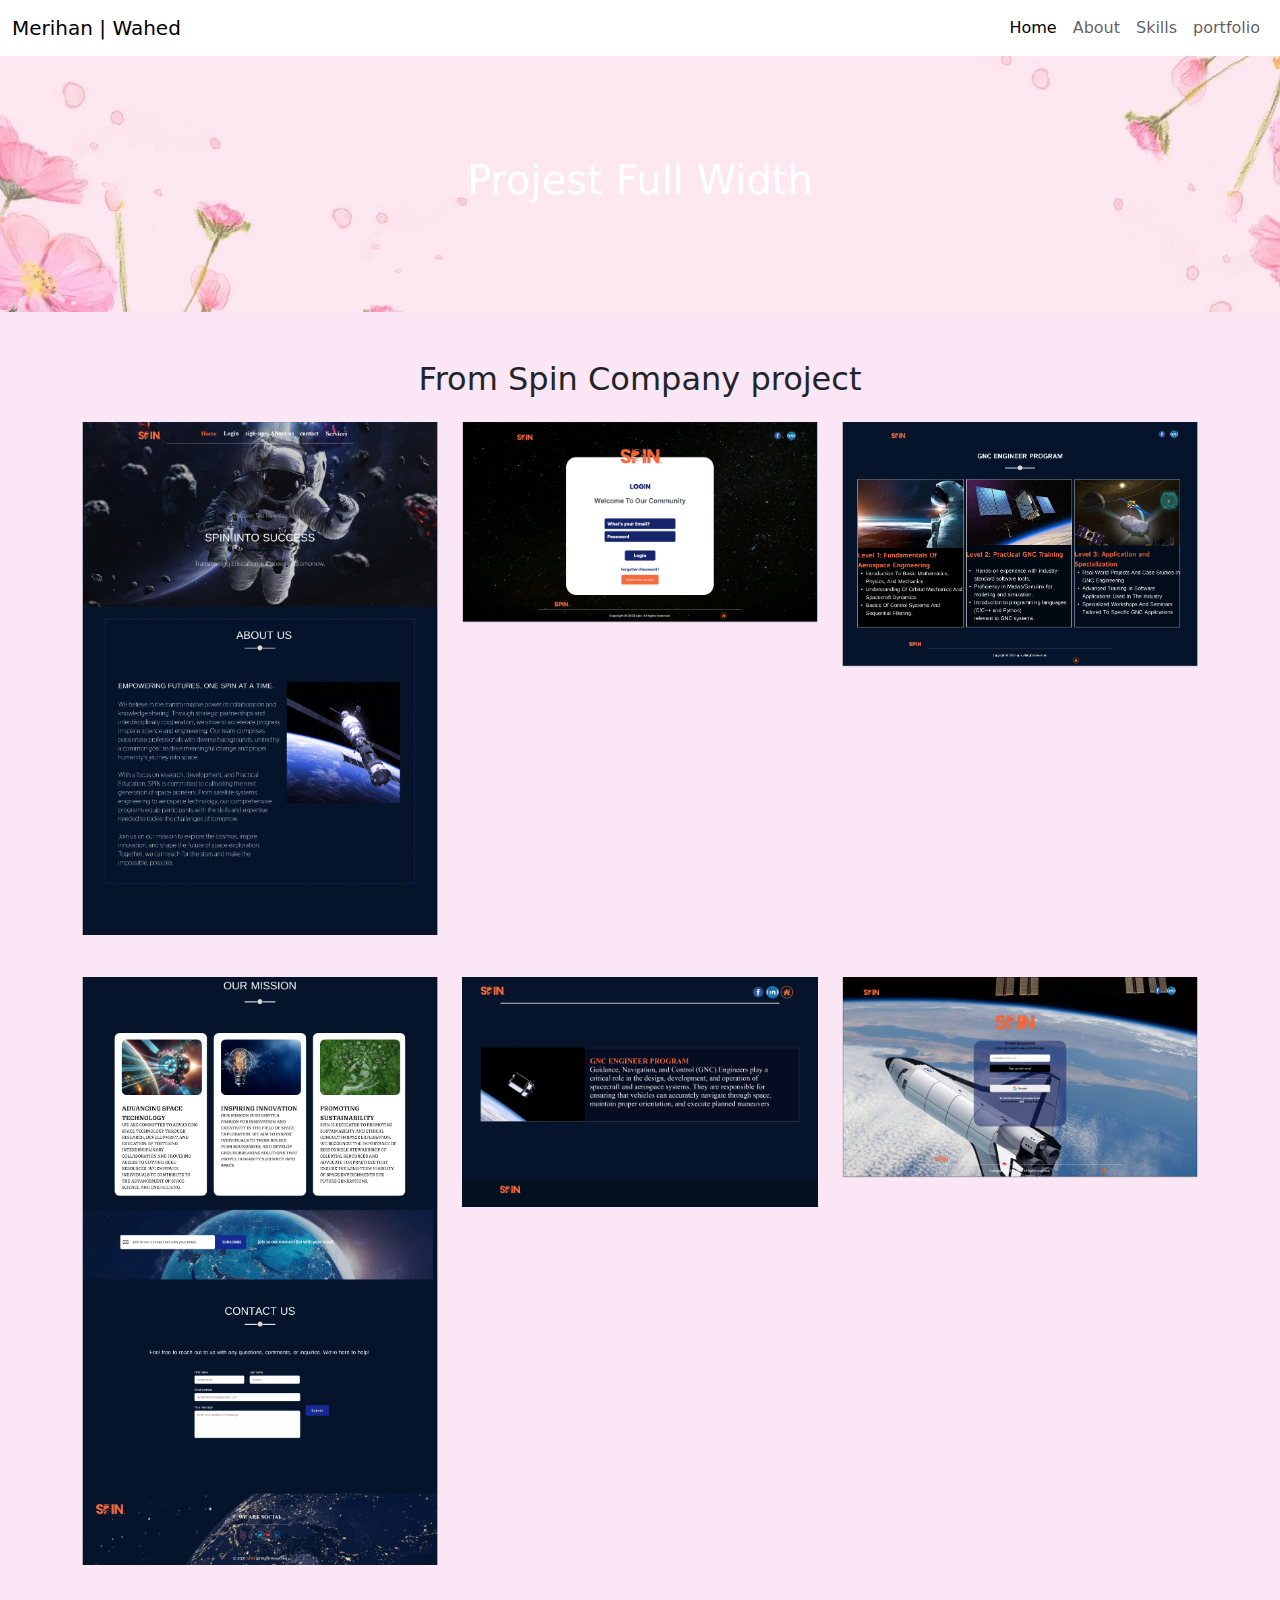
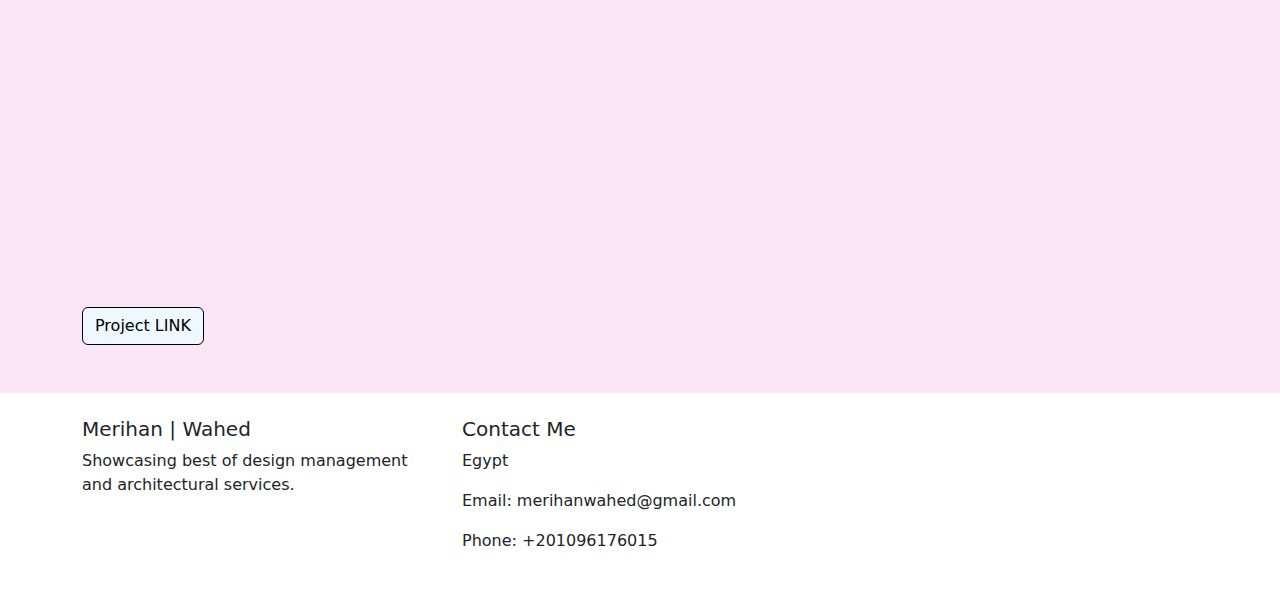
==== pro1.html @ 18222e1d "work experience update" ====
<!DOCTYPE html>
<html lang="en">
<head>
    <meta charset="UTF-8">
    <meta name="viewport" content="width=device-width, initial-scale=1.0">
    <link href="./css/bootstrap.min.css" rel="stylesheet" >
    <link href="./style/pro1.css" rel="stylesheet">
    <title>MERIHAN'S SITE</title>
</head>
<body style="background-color: #FAE6F5;">
    

 <!-- Navbar -->
 <nav class="navbar navbar-expand-lg  bg-brand">
    <div class="container-fluid">
        <a class="navbar-brand" href="#">Merihan  |  Wahed</a>
        <button class="navbar-toggler" type="button" data-bs-toggle="collapse" data-bs-target="#navbarNav" aria-controls="navbarNav" aria-expanded="false" aria-label="Toggle navigation">
            <span class="navbar-toggler-icon"></span>
        </button>
        <div class="collapse navbar-collapse" id="navbarNav">
            <ul class="navbar-nav ms-auto">
                <li class="nav-item">
                    <a class="nav-link active" href="/portfolio.html">Home</a>
                </li>
                <li class="nav-item">
                    <a class="nav-link" href="#">About</a>
                </li>
                <li class="nav-item">
                    <a class="nav-link" href="#">Skills</a>
                </li>
                <li class="nav-item">
                    <a class="nav-link" href="#">portfolio</a>
                </li>
                
            </ul>
        </div>
    </div>
</nav>



<!-- Hero Section -->
<header class="hero-section">
    <div class="container">
        <h1 class="text-white">Projest Full Width</h1>
    </div>
</header>


 <!-- Gallery Section -->
 <section class="gallery py-5">
    <div class="container">
        <h2 class="text-center mb-4">From Spin Company project</h2>
        <div class="row g-4">
            <!-- Repeat this block for each image -->
            <div class="col-md-4">
                <img src="./image/spin_pro/home1.png" class="img-fluid" alt="Gallery Image">
            </div>
            <div class="col-md-4">
                <img src="./image/spin_pro/login_page.png" class="img-fluid" alt="Gallery Image">
            </div>
            <div class="col-md-4">
                <img src="./image/spin_pro/program_page.png" class="img-fluid" alt="Gallery Image">
            </div>
            <!-- End of image block -->
             <br>
        </div>
        <div class="row g-4  mt-18">
            <!-- Repeat this block for each image -->
            <div class="col-md-4">
                <img src="./image/spin_pro/home2.png" class="img-fluid" alt="Gallery Image">
            </div>
            <div class="col-md-4">
                <img src="./image/spin_pro/programs_page.png" class="img-fluid" alt="Gallery Image">
            </div>
            <div class="col-md-4">
                <img src="./image/spin_pro/signup_page.png" class="img-fluid" alt="Gallery Image">
            </div>
            <!-- End of image block -->
        </div>
        <div class="row g-4  mt-18">
            <div class="col-md-4">
                <a href="https://github.com/Meryhanwahed/Web_development/tree/61dfb2d883620c904fcfdd9067e31a8deb097acf/Front_end/Spin_project" class=" btn btn-primary " id="PRO-BTN">Project LINK</a>

            </div>
        </div>
    </div>
</section>

<!-- Footer -->
<footer class="bg-brand text-dark py-4">
    <div class="container">
        <div class="row">
            <div class="col-md-4">
                <h5>Merihan  |  Wahed</h5>
                <p>Showcasing best of design management and architectural services.</p>
            </div>
           
            <div class="col-md-4">
                <h5>Contact Me</h5>
                <p>Egypt</p>
                <p>Email: merihanwahed@gmail.com</p>
                <p>Phone: +201096176015</p>
            </div>
        </div>
    </div>
</footer>



<script src="https://cdn.jsdelivr.net/npm/bootstrap@5.3.0/dist/js/bootstrap.bundle.min.js"></script>







</body>
</html>
---- style/pro1.css ----
body{
    background-color: #FAE6F5;
}
.mt-18{
    margin-top: 18px;
}

.bg-brand{
    background-color: #fff;
    color: azure;
}




.hero-section {
    background-image: url('../image/PRO-BACKGROUND.webp');
    background-size: cover;
    background-position: center;
    padding: 100px 0;
    text-align: center;
}

.gallery img {
    transition: transform 0.2s ease-in-out;
}

.gallery img:hover {
    transform: scale(1.05);
}

#PRO-BTN {
    margin-top: 300px;
    background-color: aliceblue;
    color: #000;
    border-color: #000;
}
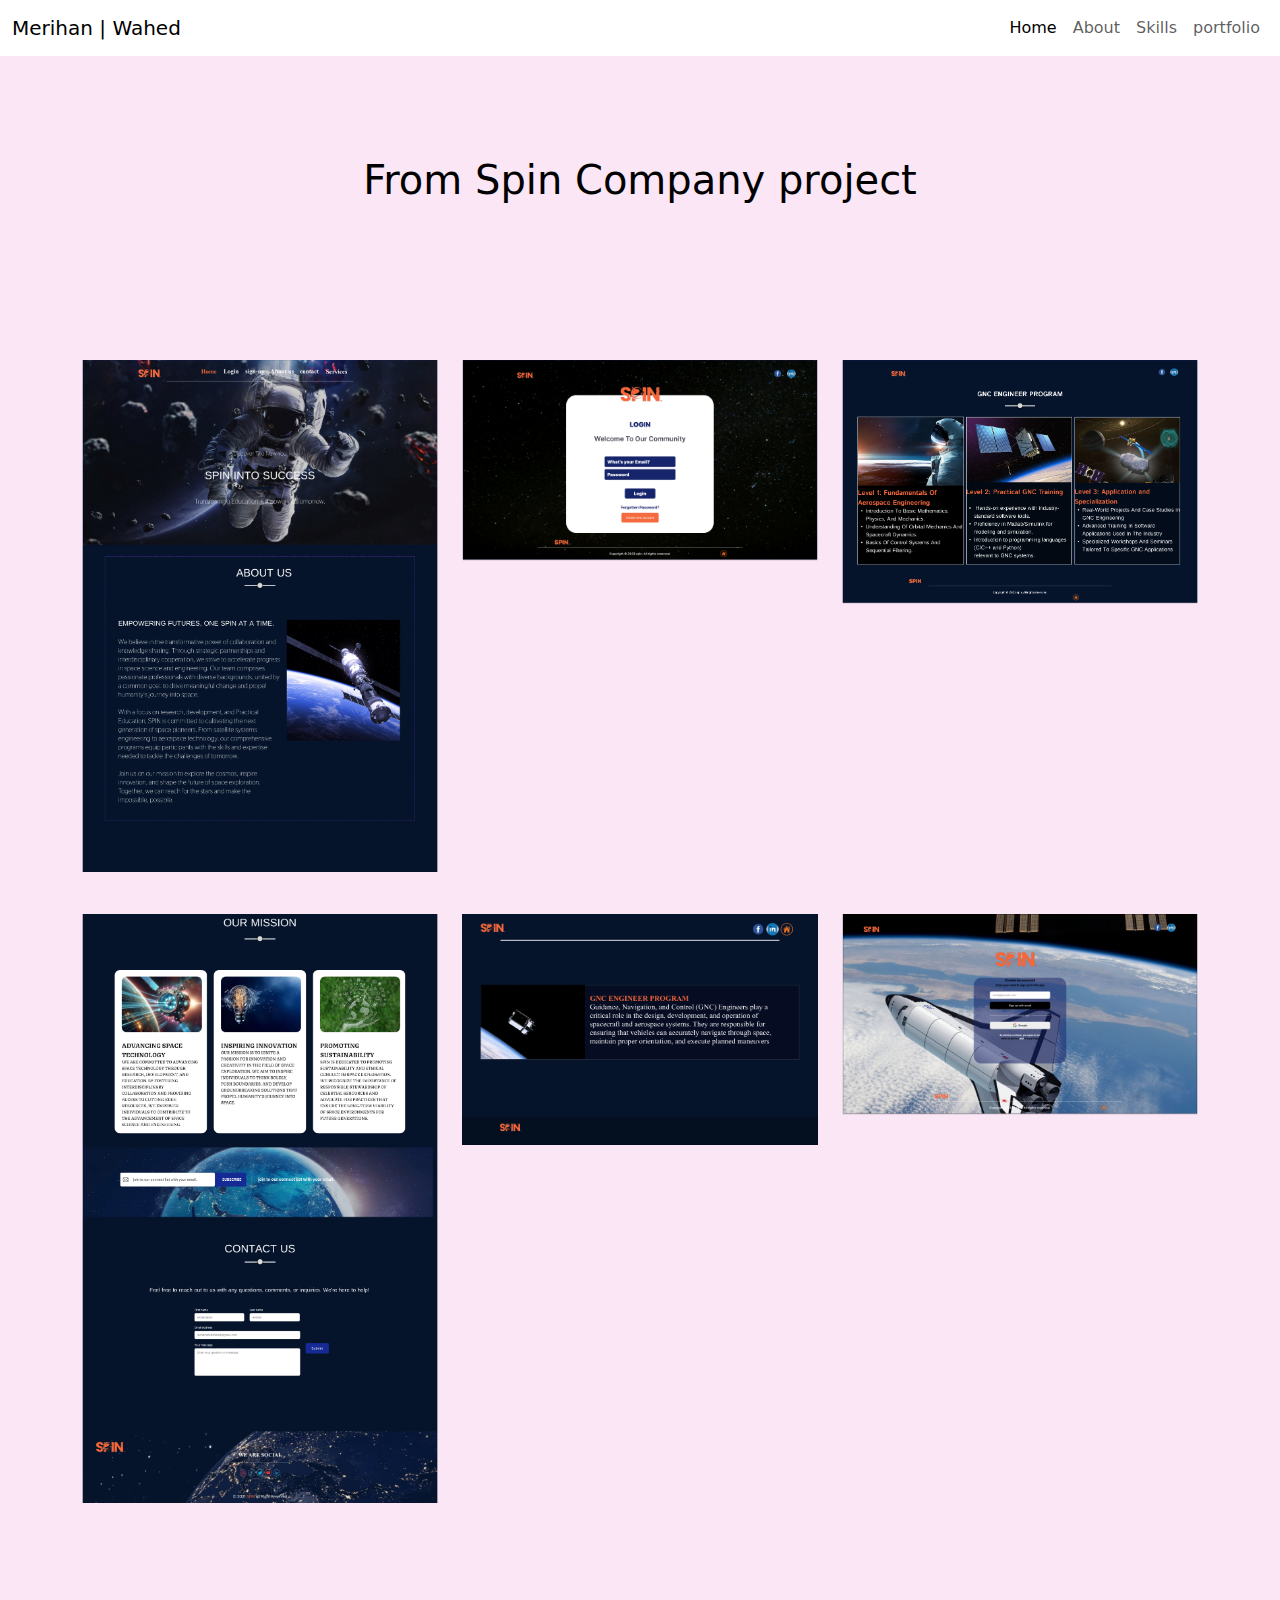
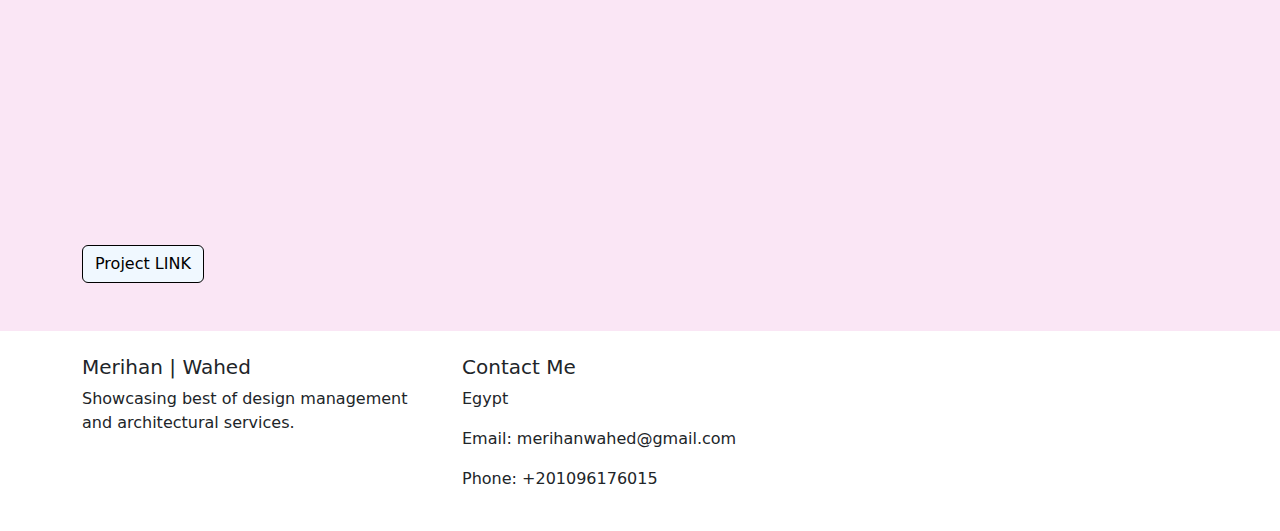
==== commit 9404675f: "last version" ====
--- a/pro1.html
+++ b/pro1.html
@@ -20,7 +20,7 @@
         <div class="collapse navbar-collapse" id="navbarNav">
             <ul class="navbar-nav ms-auto">
                 <li class="nav-item">
-                    <a class="nav-link active" href="/portfolio.html">Home</a>
+                    <a class="nav-link active" href="./index.html">Home</a>
                 </li>
                 <li class="nav-item">
                     <a class="nav-link" href="#">About</a>
@@ -42,7 +42,7 @@
 <!-- Hero Section -->
 <header class="hero-section">
     <div class="container">
-        <h1 class="text-white">Projest Full Width</h1>
+        <h1 class="text-black">From Spin Company project</h1>
     </div>
 </header>
 
@@ -50,7 +50,6 @@
  <!-- Gallery Section -->
  <section class="gallery py-5">
     <div class="container">
-        <h2 class="text-center mb-4">From Spin Company project</h2>
         <div class="row g-4">
             <!-- Repeat this block for each image -->
             <div class="col-md-4">
--- a/style/pro1.css
+++ b/style/pro1.css
@@ -15,9 +15,6 @@
 
 
 .hero-section {
-    background-image: url('../image/PRO-BACKGROUND.webp');
-    background-size: cover;
-    background-position: center;
     padding: 100px 0;
     text-align: center;
 }
